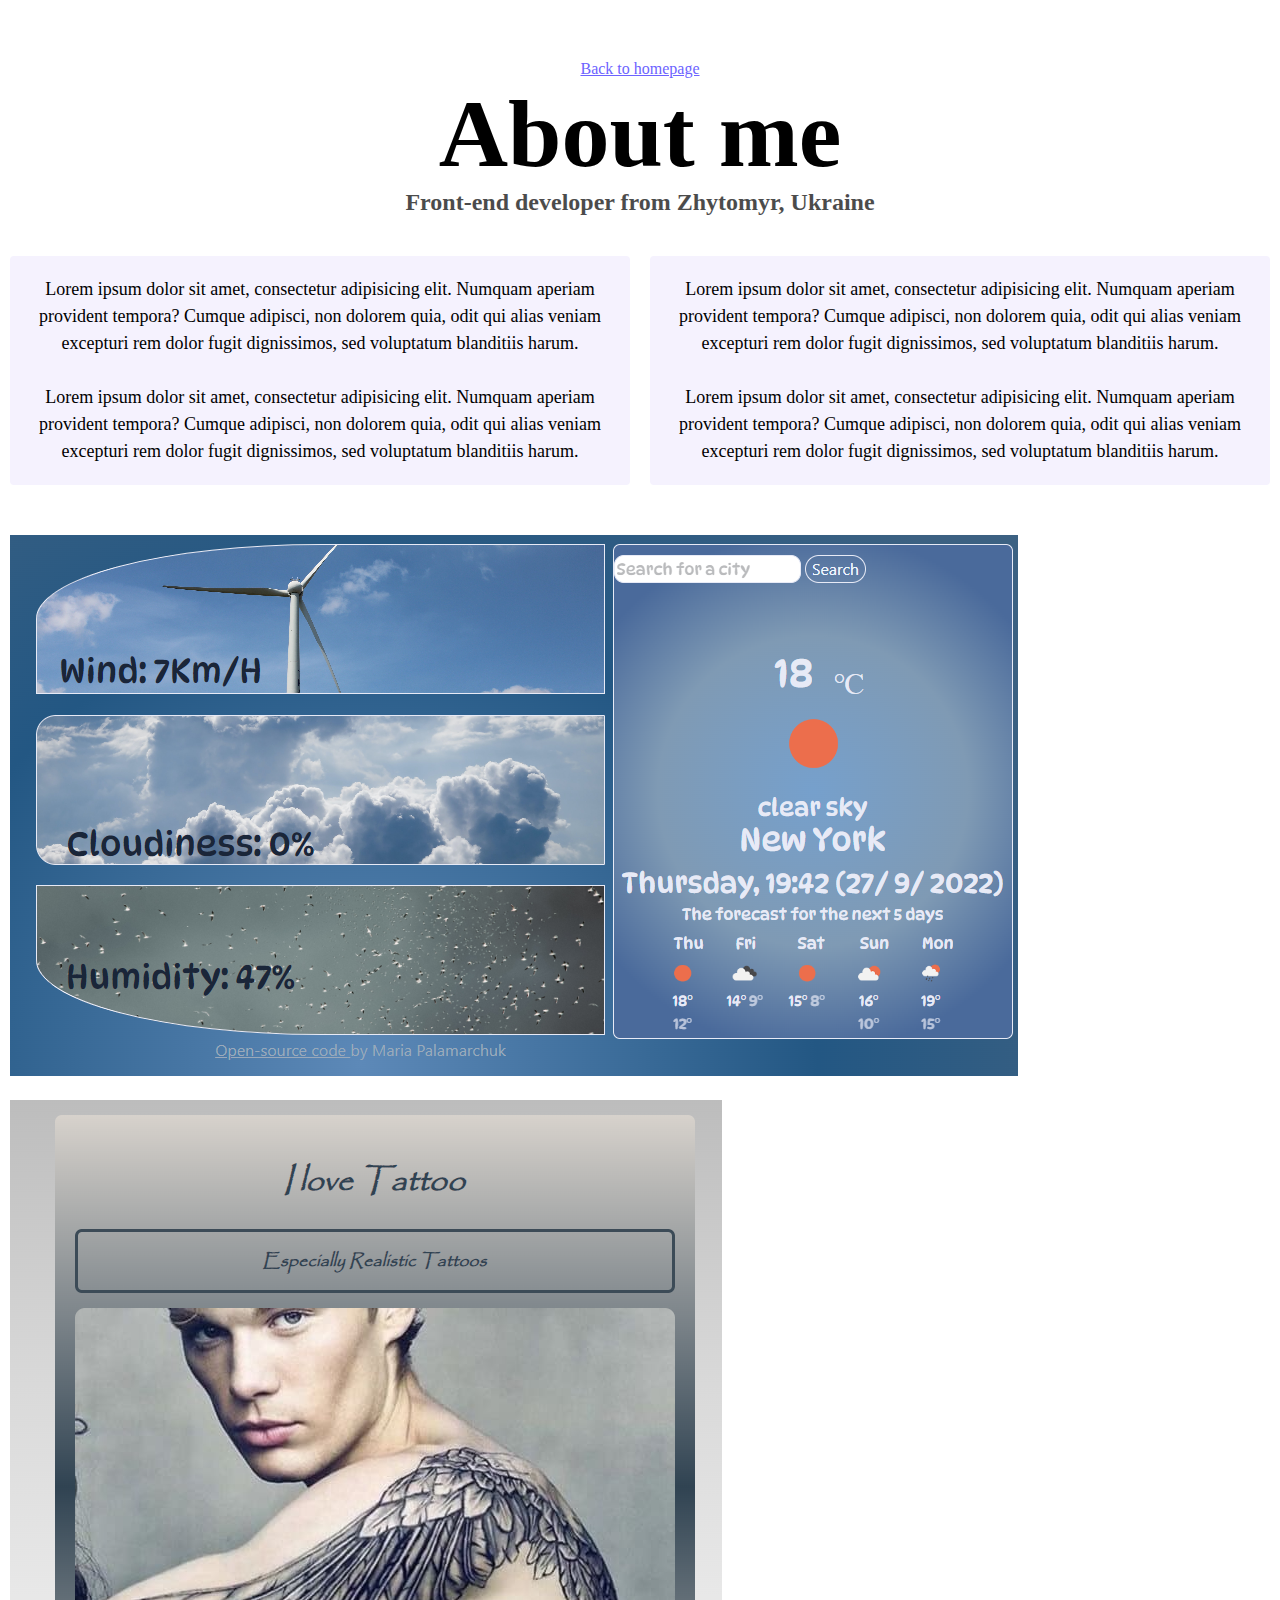
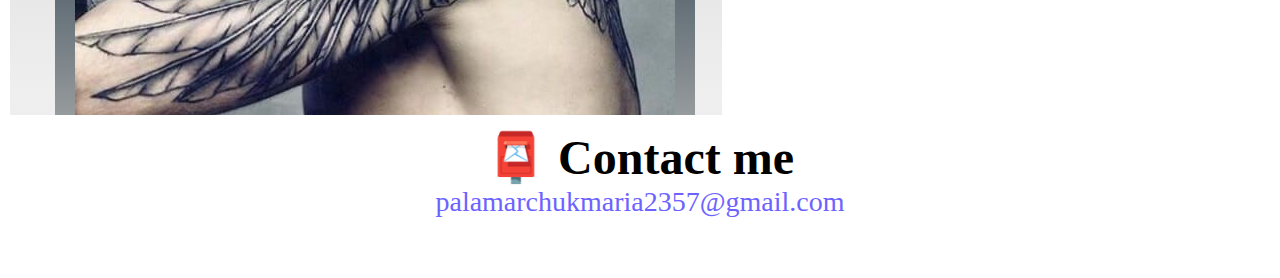
==== about.html @ e803c0b7 "Imported files from codesandbox" ====
<!DOCTYPE html>
<html lang="en">
  <head>
    <meta charset="UTF-8" />
    <meta http-equiv="X-UA-Compatible" content="IE=edge" />
    <meta name="viewport" content="width=device-width, initial-scale=1.0" />
    <link rel="stylesheet" href="style.css" />
    <title>About Maria</title>
    <!-- CSS only -->
    <link
      href="https://cdn.jsdelivr.net/npm/bootstrap@5.2.2/dist/css/bootstrap.min.css"
      rel="stylesheet"
      integrity="sha384-Zenh87qX5JnK2Jl0vWa8Ck2rdkQ2Bzep5IDxbcnCeuOxjzrPF/et3URy9Bv1WTRi"
      crossorigin="anonymous"
    />
  </head>
  <body>
    <a href="index.html" class="homepage-link">Back to homepage</a>
    <h1 class="text-center">About me</h1>
    <h3 class="text-center">Front-end developer from Zhytomyr, Ukraine</h3>
    <div class="about-paragraphs text-center">
      <p>
        Lorem ipsum dolor sit amet, consectetur adipisicing elit. Numquam
        aperiam provident tempora? Cumque adipisci, non dolorem quia, odit qui
        alias veniam excepturi rem dolor fugit dignissimos, sed voluptatum
        blanditiis harum.
        <br />
        <br />
        Lorem ipsum dolor sit amet, consectetur adipisicing elit. Numquam
        aperiam provident tempora? Cumque adipisci, non dolorem quia, odit qui
        alias veniam excepturi rem dolor fugit dignissimos, sed voluptatum
        blanditiis harum.
      </p>

      <p>
        Lorem ipsum dolor sit amet, consectetur adipisicing elit. Numquam
        aperiam provident tempora? Cumque adipisci, non dolorem quia, odit qui
        alias veniam excepturi rem dolor fugit dignissimos, sed voluptatum
        blanditiis harum.
        <br />
        <br />
        Lorem ipsum dolor sit amet, consectetur adipisicing elit. Numquam
        aperiam provident tempora? Cumque adipisci, non dolorem quia, odit qui
        alias veniam excepturi rem dolor fugit dignissimos, sed voluptatum
        blanditiis harum.
      </p>
    </div>
    <div class="container">
      <div class="row">
        <div class="col-sm-6">
          <img
            id="images"
            src="images/weather.png"
            class="img-fluid rounded shadow-sm p-2"
          />
        </div>
        <div class="col-sm-6">
          <img
            id="images"
            src="images/tattoo.png"
            class="img-fluid rounded shadow-sm p-2"
          />
        </div>
      </div>
    </div>
    <div class="text-center" id="contact">
      <h2>📮 Contact me</h2>
      <a href="mailto:palamarchukmaria2357@gmail.com" class="email-link">
        palamarchukmaria2357@gmail.com
      </a>
    </div>
  </body>
</html>
---- style.css ----
:root {
  --primary-color: #6c63ff;
  --secondary-color: #f5f2fe;
  --box-shadow: 0 5px 10px rgba(0, 0, 0, 0.3);
  --primary-font: 20px;
}

body {
  margin: 60px auto;
  max-width: auto;
}

h1,
h2,
h3 {
  text-align: center;
  margin: 0;
}

h1 {
  font-size: 96px;
}

h2 {
  font-size: 48px;
}

h3 {
  font-size: 24px;
  opacity: 0.7;
}

p {
  background: var(--secondary-color);
  padding: 20px;
  border-radius: 4px;
  font-size: 18px;
  line-height: 1.5;
  text-align: center;
}

.navigation-links {
  display: flex;
  margin-top: 40px;
  justify-content: center;
}

.navigation-links a {
  margin: 20px;
  border-radius: 4px;
  padding: 20px 15px;
  text-decoration: none;
  text-transform: capitalize;
}

.contact-link {
  background: var(--primary-color);
  box-shadow: var(--box-shadow);
  color: white;
}

.about-link {
  color: var(--primary-color);
  border: 1px solid var(--primary-color);
}

.homepage-link {
  color: var(--primary-color);
  text-align: center;
  display: block;
}

.about-paragraphs {
  display: flex;
  margin: 30px 0;
}

.about-paragraphs p {
  margin: 10px;
}

.email-link {
  display: flex;
  justify-content: center;
  color: var(--primary-color);
  font-size: 28px;
  text-decoration: none;
}

.email-link:hover {
  text-decoration: underline;
}
.heading {
  font-size: var(--primary-font);
  font-weight: bold;
  font-family: Arial, Helvetica, sans-serif;
}
#button {
  background: #6c63ff;
  color: white;
  text-decoration: none;
}
#button:hover {
  background: white;
  color: #6c63ff;
}
#images {
  width: auto;
  height: auto;
  overflow: hidden;
  margin: 10px;
}
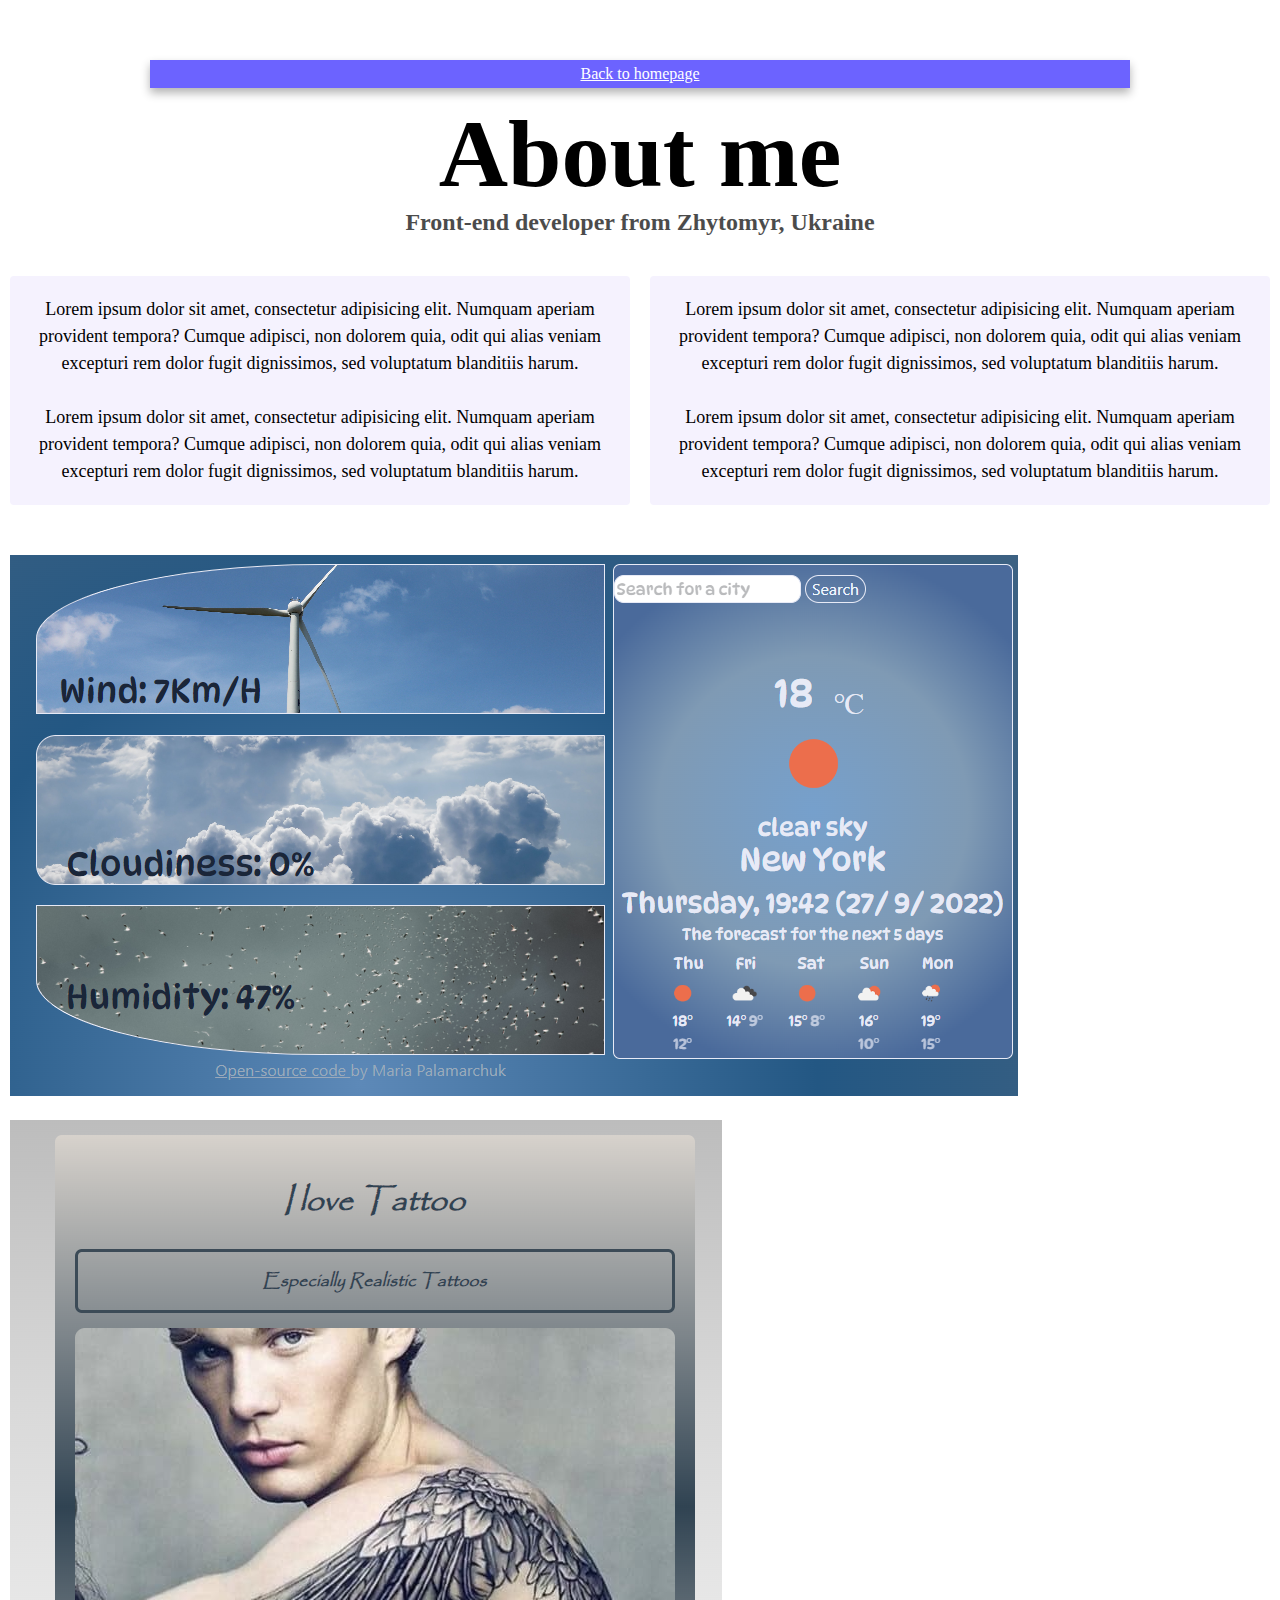
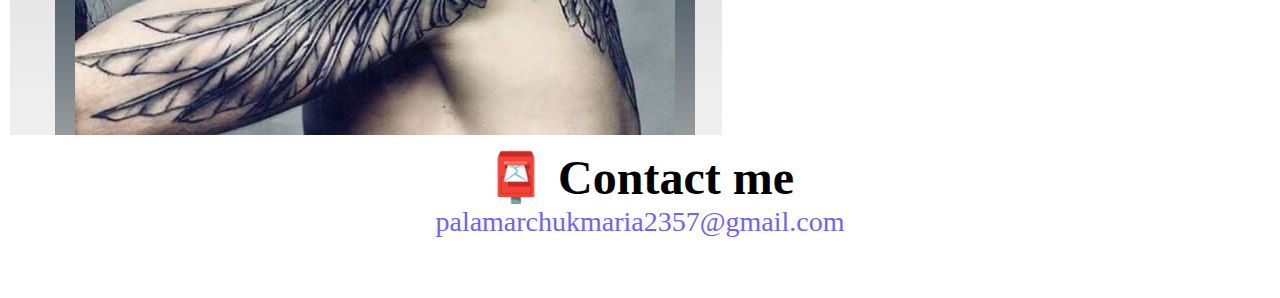
==== commit 9a73b911: "Made it more responsive" ====
--- a/about.html
+++ b/about.html
@@ -4,8 +4,12 @@
     <meta charset="UTF-8" />
     <meta http-equiv="X-UA-Compatible" content="IE=edge" />
     <meta name="viewport" content="width=device-width, initial-scale=1.0" />
+    <meta
+      name="description"
+      content="UA Front-end developer, based in Europe"
+    />
     <link rel="stylesheet" href="style.css" />
-    <title>About Maria</title>
+    <title>Information about Maria as a developer</title>
     <!-- CSS only -->
     <link
       href="https://cdn.jsdelivr.net/npm/bootstrap@5.2.2/dist/css/bootstrap.min.css"
@@ -15,11 +19,13 @@
     />
   </head>
   <body>
-    <a href="index.html" class="homepage-link">Back to homepage</a>
+    <a href="index.html" class="homepage-link" class="mb-5 mt-5"
+      >Back to homepage</a
+    >
     <h1 class="text-center">About me</h1>
     <h3 class="text-center">Front-end developer from Zhytomyr, Ukraine</h3>
     <div class="about-paragraphs text-center">
-      <p>
+      <p class="paragraph">
         Lorem ipsum dolor sit amet, consectetur adipisicing elit. Numquam
         aperiam provident tempora? Cumque adipisci, non dolorem quia, odit qui
         alias veniam excepturi rem dolor fugit dignissimos, sed voluptatum
@@ -32,7 +38,7 @@
         blanditiis harum.
       </p>
 
-      <p>
+      <p class="paragraph">
         Lorem ipsum dolor sit amet, consectetur adipisicing elit. Numquam
         aperiam provident tempora? Cumque adipisci, non dolorem quia, odit qui
         alias veniam excepturi rem dolor fugit dignissimos, sed voluptatum
@@ -52,6 +58,7 @@
             id="images"
             src="images/weather.png"
             class="img-fluid rounded shadow-sm p-2"
+            alt="Weather app image"
           />
         </div>
         <div class="col-sm-6">
@@ -59,13 +66,18 @@
             id="images"
             src="images/tattoo.png"
             class="img-fluid rounded shadow-sm p-2"
+            alt="Weather app image"
           />
         </div>
       </div>
     </div>
     <div class="text-center" id="contact">
       <h2>📮 Contact me</h2>
-      <a href="mailto:palamarchukmaria2357@gmail.com" class="email-link">
+      <a
+        href="mailto:palamarchukmaria2357@gmail.com"
+        class="email-link"
+        title="email for contact"
+      >
         palamarchukmaria2357@gmail.com
       </a>
     </div>
--- a/style.css
+++ b/style.css
@@ -65,9 +65,13 @@
 }
 
 .homepage-link {
-  color: var(--primary-color);
   text-align: center;
   display: block;
+  background: var(--primary-color);
+  box-shadow: var(--box-shadow);
+  color: white;
+  margin: 10px 150px 10px 150px;
+  padding: 5px;
 }
 
 .about-paragraphs {
@@ -110,3 +114,20 @@
   overflow: hidden;
   margin: 10px;
 }
+@media (max-width: 768px) {
+  #images {
+    display: none;
+  }
+  .email-link {
+    font-size: 20px;
+  }
+  #h2 {
+    margin-top: 60px;
+  }
+  .paragraph {
+    font-size: 13px;
+  }
+  .homepage-link {
+    margin: auto;
+  }
+}
